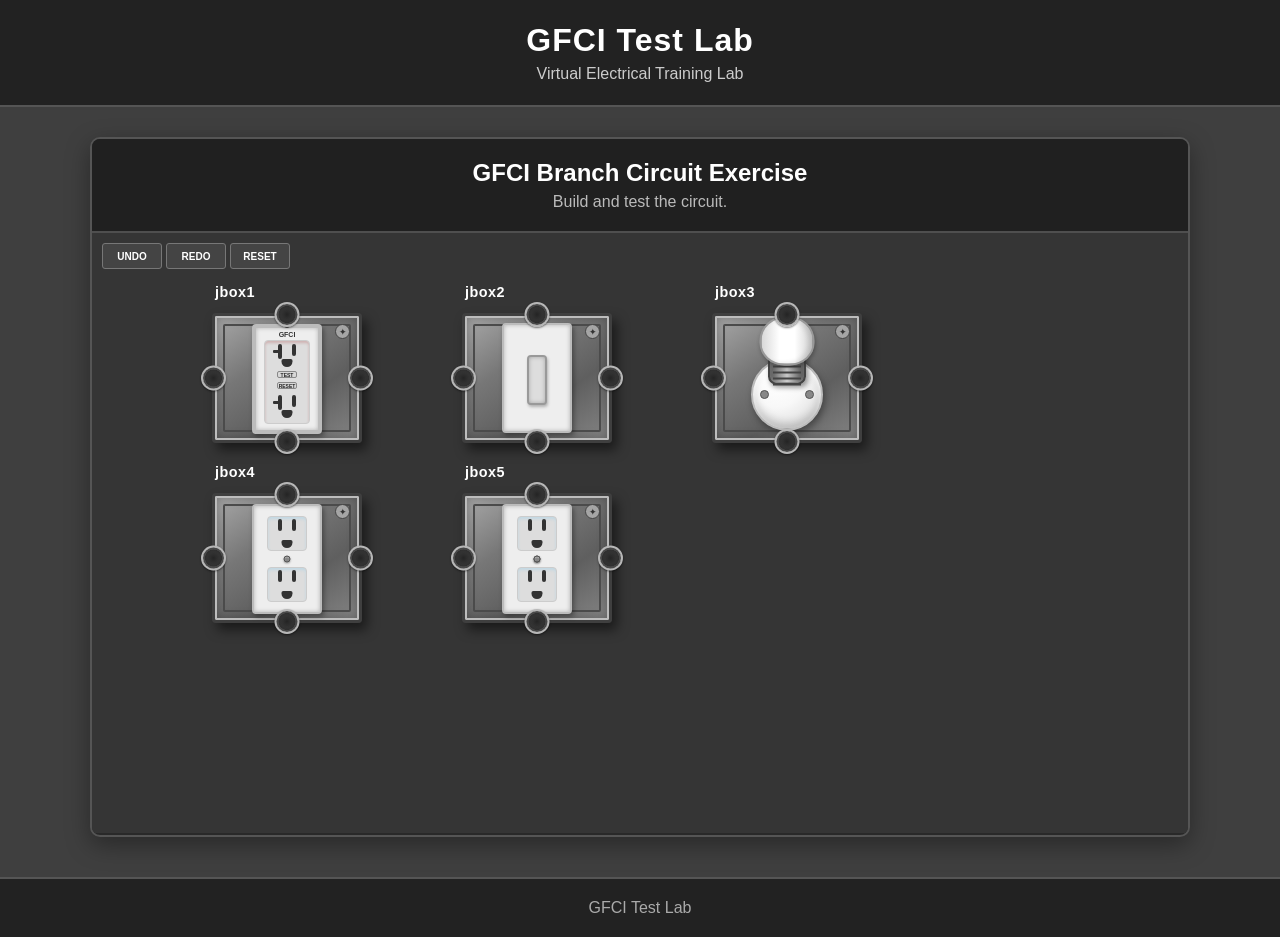
==== index.html @ c8ec90a7 "Rename gfci-test-lab.html to index.html" ====
<!DOCTYPE html> <html lang="en"> 
<head> 
<meta charset="UTF-8"> 
<meta name="viewport" content="width=device-width, initial-scale=1.0"> 
<title>GFCI Test Lab</title> 
<link rel="stylesheet" href="style.css"> 
</head> 

<body> 
<header class="site-header"> <div class="header-content">
<h1>GFCI Test Lab</h1>

<p>Virtual Electrical Training Lab</p>
</div> </header> <main class="lab-container"> 




<section class="lab-board">

   







<div class="lab-title">

    <h2>GFCI Branch Circuit Exercise</h2>

    <p>Build and test the circuit.</p>

</div>

<!-- Work Area Opening Div -->
<div class="work-area">

     <!-- UNDO / REDO CONTROLS -->
<div class="history-controls">

    <button id="undoButton" class="history-button">UNDO</button>
    <button id="redoButton" class="history-button">REDO</button>
    <button id="resetButton" class="history-button">RESET</button>

</div>

    <!-- CABLE LAYER -->
<div class="cable-layer" id="cableLayer"></div>



<!-- jbox1 Opening Div -->
    <div class="electrical-box" id="jbox1">

        <!-- jbox1 -->
        <div class="box-label"> jbox1 </div>

        <!-- jbox1 KNOCKOUTS -->
        <div class="knockout knockout-top"></div>

        <div class="knockout knockout-bottom"></div>

        <div class="knockout knockout-left"></div>

        <div class="knockout knockout-right"></div>

        <!-- GFCI Opening Div -->
        <div class="gfci">

            <!-- GFCI FACE Opening Div -->
            <div class="gfci-face">

                <!-- GFCI LABEL -->
                <div class="gfci-label">
                    GFCI
                </div>

                <!-- TOP RECEPTACLE -->
                <div class="gfci-receptacle gfci-top-receptacle">

                    <div class="slot slot-left"></div>

                    <div class="slot slot-right"></div>

                    <div class="ground-slot"></div>

                </div>

                <!-- BOTTOM RECEPTACLE -->
                <div class="gfci-receptacle gfci-bottom-receptacle">

                    <div class="slot slot-left"></div>

                    <div class="slot slot-right"></div>

                    <div class="ground-slot"></div>

                </div>

                <!-- TEST BUTTON -->
                <button class="gfci-button test-button">
                    TEST
                </button>

                <!-- RESET BUTTON -->
                <button class="gfci-button reset-button">
                    RESET
                </button>

                <!-- GFCI MOUNTING SCREWS -->
                <div class="gfci-screw gfci-screw-top"></div>

                <div class="gfci-screw gfci-screw-bottom"></div>

            <!-- GFCI FACE CLOSING DIV -->
            </div>

        <!-- GFCI CLOSING DIV -->
        </div>

<!-- jbox1 Closing Div --></div>





<!-- jbox2 Opening Div -->
    <div class="electrical-box" id="jbox2">

        <!-- BOX 2 LABEL -->
        <div class="box-label">
            jbox2
        </div>

        <!-- BOX 2 KNOCKOUTS -->
        <div class="knockout knockout-top"></div>

        <div class="knockout knockout-bottom"></div>

        <div class="knockout knockout-left"></div>

        <div class="knockout knockout-right"></div>

        <!-- SINGLE-POLE SWITCH Opening Div -->
        <div class="switch">

            <!-- SWITCH FACE Opening Div -->
            <div class="switch-face">

                <!-- SWITCH TOGGLE -->
                <div class="switch-toggle"></div>

                <!-- SWITCH MOUNTING SCREWS -->
                <div class="switch-screw switch-screw-top"></div>

                <div class="switch-screw switch-screw-bottom"></div>

            <!-- SWITCH FACE CLOSING DIV -->
            </div>
        <!-- SINGLE-POLE SWITCH Closing Div -->
        </div>
<!-- BOX 2 CLOSING DIV --></div>








<!-- jbox3 Opening Div -->
    <div class="electrical-box" id="jbox3">

        <!-- jbox3 LABEL -->
        <div class="box-label">
            jbox3
        </div>

        <!-- jbox3 KNOCKOUTS -->
        <div class="knockout knockout-top"></div>

        <div class="knockout knockout-bottom"></div>

        <div class="knockout knockout-left"></div>

        <div class="knockout knockout-right"></div>


        <!-- LIGHT FIXTURE Opening Div -->
        <div class="light-fixture">

            <!-- LIGHT FIXTURE FACE Opening Div -->
            <div class="light-fixture-face">
            
                <!-- Lamp-Socket -->
                <div class="lamp-socket"></div>

                <!-- LIGHT BULB -->
                <div class="light-bulb"></div>

            <!-- LIGHT FIXTURE FACE Closing Div -->
            </div>

        <!-- LIGHT FIXTURE Closing Div -->
        </div>

    <!-- jbox3 CLOSING DIV -->
    </div>





<!-- jbox4 Opening Div -->
<div class="electrical-box" id="jbox4">

        <!-- jbox4 LABEL -->
        <div class="box-label">
            jbox4
        </div>

        <!-- jbox4 KNOCKOUTS -->
        <div class="knockout knockout-top"></div>

        <div class="knockout knockout-bottom"></div>

        <div class="knockout knockout-left"></div>

        <div class="knockout knockout-right"></div>

        <!-- DUPLEX RECEPTACLE -->
        <div class="duplex-receptacle">

            <!-- DUPLEX FACE -->
            <div class="duplex-face">

            <!-- TOP RECEPTACLE -->
            <div class="duplex-opening duplex-top-opening">
                <div class="duplex-slot slot-left"></div>
                <div class="duplex-slot slot-right"></div>
                <div class="duplex-ground"></div>
            </div>

            <!-- BOTTOM RECEPTACLE -->
            <div class="duplex-opening duplex-bottom-opening">
                <div class="duplex-slot slot-left"></div>
                <div class="duplex-slot slot-right"></div>
                <div class="duplex-ground"></div>
            </div>

            <!-- MOUNTING SCREWS -->
            <div class="duplex-screw"></div>
        </div>

</div>
<!-- jbox4 Closing Div --></div>





<!-- jbox5 Opening Div -->
<div class="electrical-box" id="jbox5">

    <!-- jbox5 LABEL -->
    <div class="box-label">
            jbox5
    </div>

    <!-- jbox5 KNOCKOUTS -->
    <div class="knockout knockout-top"></div>

    <div class="knockout knockout-bottom"></div>

    <div class="knockout knockout-left"></div>

    <div class="knockout knockout-right"></div>

<!-- DUPLEX RECEPTACLE -->
        <div class="duplex-receptacle">

        <!-- DUPLEX FACE -->
        <div class="duplex-face">

        <!-- TOP RECEPTACLE -->
        <div class="duplex-opening duplex-top-opening">
            <div class="duplex-slot slot-left"></div>
            <div class="duplex-slot slot-right"></div>
            <div class="duplex-ground"></div>
        </div>

        <!-- BOTTOM RECEPTACLE -->
        <div class="duplex-opening duplex-bottom-opening">
            <div class="duplex-slot slot-left"></div>
            <div class="duplex-slot slot-right"></div>
            <div class="duplex-ground"></div>
        </div>

        <!-- MOUNTING SCREWS -->
        <div class="duplex-screw duplex-screw-top"></div>
        <div class="duplex-screw duplex-screw-bottom"></div>
    </div>

</div>


<!-- jbox5 CLOSING DIV --></div>


















<!-- CABLE MENU Opening Div --> <div class="cable-menu" id="cableMenu">


    <!-- CABLE MENU TITLE -->
    <div class="cable-menu-title">
        Cable Types
    </div>

    <!-- 14/2 NMB -->
    <button class="cable-option" data-cable="14-2-nmb">
        14/2 — NM-B Cable
    </button>

    <!-- 14/3 NMB -->
    <button class="cable-option" data-cable="14-3-nmb">
        14/3 — NM-B Cable
    </button>

    <!-- 12/2 NMB -->
    <button class="cable-option" data-cable="12-2-nmb">
        12/2 — NM-B Cable
    </button>

    <!-- 12/3 NMB -->
    <button class="cable-option" data-cable="12-3-nmb">
        12/3 — NM-B Cable
    </button>

    <!-- 10/2 NMB -->
    <button class="cable-option" data-cable="10-2-nmb">
        10/2 — NM-B Cable
    </button>

    <!-- 10/3 NMB -->
    <button class="cable-option" data-cable="10-3-nmb">
        10/3 — NM-B Cable
    </button>

    <!-- THHN -->
    <button class="cable-option" data-cable="thhn">
        THHN — Single Wire
    </button>

    <!-- THWN -->
    <button class="cable-option" data-cable="thwn">
        THWN — Single Wire
    </button>

    <!-- REMOVE CABLE -->
    <button class="cable-option cable-remove" data-cable="remove">
        Remove Cable
    </button>

<!-- CABLE MENU CLOSING DIV -->
</div>




</section> 

</main> 
<footer class="site-footer"> <p>GFCI Test Lab</p> </footer> 
<script src="script.js"></script> 
</body> 
</html>
---- style.css ----
* {
box-sizing: border-box;
margin: 0;
padding: 0;
}

html {
min-height: 100%;
}

body {
min-height: 100vh;
font-family: Arial, sans-serif;
background: #3f3f3f;
color: #ffffff;
overflow-x: hidden;
}

.site-header {
width: 100%;
padding: 22px 20px;
background: #222222;
border-bottom: 2px solid #555555;
text-align: center;
}

.header-content h1 {
font-size: 2rem;
letter-spacing: 1px;
}

.header-content p {
margin-top: 6px;
font-size: 1rem;
color: #cccccc;
}

.lab-container {
width: 100%;
padding: 30px 20px 40px;
}

.lab-board {
width: 100%;
max-width: 1100px;
min-height: 700px;
margin: 0 auto;
background: #292929;
border: 2px solid #555555;
border-radius: 10px;
box-shadow: 0 8px 25px rgba(0, 0, 0, 0.35);
overflow: hidden;
}

.lab-title {
padding: 20px;
background: #202020;
border-bottom: 2px solid #4f4f4f;
text-align: center;
}

.lab-title h2 {
font-size: 1.5rem;
}

.lab-title p {
margin-top: 6px;
color: #bbbbbb;
}

.work-area {
position: relative;
width: 100%;
min-height: 600px;
background: #353535;
}

.electrical-box {
position: absolute;
top: 100px;
left: 120px;
width: 150px;
height: 130px;

background: linear-gradient(
    145deg,
    #a9a9a9 0%,
    #777777 35%,
    #5f5f5f 65%,
    #858585 100%
);

border: 3px solid #3f3f3f;
border-radius: 4px;

box-shadow:
    inset 0 0 0 2px #bcbcbc,
    inset 0 0 12px rgba(0, 0, 0, 0.35),
    5px 7px 12px rgba(0, 0, 0, 0.5);

}

.electrical-box::before {
content: "";
position: absolute;
top: 8px;
left: 8px;
right: 8px;
bottom: 8px;
border: 2px solid #4b4b4b;
border-radius: 2px;
pointer-events: none;
}

.electrical-box::after {
content: "✦";
position: absolute;
top: 8px;
right: 9px;
width: 13px;
height: 13px;

display: flex;
align-items: center;
justify-content: center;

color: #333333;
font-size: 9px;
background: #a5a5a5;
border: 1px solid #444444;
border-radius: 50%;

}

.box-label {
position: absolute;
top: -32px;
left: 0;
font-size: 0.9rem;
font-weight: bold;
color: #ffffff;
letter-spacing: 0.5px;
}

.knockout {
position: absolute;
width: 25px;
height: 25px;

background: radial-gradient(
    circle,
    #242424 0%,
    #3b3b3b 55%,
    #606060 58%,
    #858585 70%,
    #404040 72%
);

border: 2px solid #b7b7b7;
border-radius: 50%;

box-shadow:
    inset 0 0 5px rgba(0, 0, 0, 0.9),
    0 1px 2px rgba(0, 0, 0, 0.5);

z-index: 2;

}

.knockout-top {
top: -14px;
left: 50%;
transform: translateX(-50%);
}

.knockout-bottom {
bottom: -14px;
left: 50%;
transform: translateX(-50%);
}

.knockout-left {
left: -14px;
top: 50%;
transform: translateY(-50%);
}

.knockout-right {
right: -14px;
top: 50%;
transform: translateY(-50%);
}

.site-footer {
width: 100%;
padding: 20px;
background: #222222;
border-top: 2px solid #555555;
text-align: center;
color: #aaaaaa;
}

@media (max-width: 768px) {

.site-header {
    padding: 18px 15px;
}

.header-content h1 {
    font-size: 1.7rem;
}

.header-content p {
    font-size: 0.9rem;
}

.lab-container {
    padding: 15px 10px 25px;
}

.lab-board {
    min-height: 650px;
    border-radius: 8px;
}

.lab-title {
    padding: 16px 10px;
}

.lab-title h2 {
    font-size: 1.2rem;
}

.lab-title p {
    font-size: 0.9rem;
}

.work-area {
    min-height: 550px;
}

.electrical-box {
left: 50%;
transform: translateX(-50%);
}

#jbox1 {
top: 80px;
}

#jbox2 {
top: 80px;
left: 50%;
}

}



/* =========================================================
   BOX POSITIONING
========================================================= */
#jbox1 {
    top: 80px;
    left: 120px;
}

#jbox2 {
    top: 80px;
    left: 370px;
}

#jbox3 {
    top: 80px;
    left: 620px;
}

#jbox4 {
    top: 260px;
    left: 120px;
}

#jbox5 {
    top: 260px;
    left: 370px;
}





/* =========================================================
   SWITCH
========================================================= */
.switch {
    position: absolute;
    top: 50%;
    left: 50%;
    transform: translate(-50%, -50%);
}

.switch-face {
    position: relative;
    width: 70px;
    height: 110px;
    margin: 0 auto; /* This centers the receptacle in box */
    background: #eeeeee;
    border: 2px solid #bcbcbc;
    border-radius: 4px;
    box-shadow:
        inset 0 0 4px rgba(0, 0, 0, 0.25),
        2px 3px 5px rgba(0, 0, 0, 0.35);
}

/* SWITCH TOGGLE */
.switch-toggle {
position: absolute;
top: 30px;
left: 50%;
width: 20px;
height: 50px;
transform: translateX(-50%);
background: #dddddd;
border: 2px solid #999999;
border-radius: 4px;
box-shadow:
inset 0 0 4px rgba(0, 0, 0, 0.25),
1px 2px 3px rgba(0, 0, 0, 0.25);
cursor: pointer;
transition: transform 0.15s ease;
}


/* SWITCH ON STATE */
.switch-toggle.switch-on {
transform: translateX(-50%) translateY(8px);
}


/* SWITCH MOUNTING SCREWS */
.switch-screw {
    position: absolute;
    left: 50%;
    width: 6px;
    height: 6px;
    transform: translateX(-50%);
    background: #888888;
    border: 1px solid #555555;
    border-radius: 50%;
}


.switch-screw-top {
    top: -6px;
}

.switch-screw-bottom {
    bottom: -6px;
}





/* =========================================================
   PORCELAIN LIGHT FIXTURE
========================================================= */
.light-fixture {
    position: absolute;
    top: 50%;
    left: 50%;
    width: 90px;
    height: 105px;
    transform: translate(-50%, -50%);
    z-index: 1;
}

/* PORCELAIN BASE */
.light-fixture-face {
    position: absolute;
    bottom: 0;
    left: 50%;
    width: 72px;
    height: 72px;
    transform: translateX(-50%);
    background: radial-gradient(
        circle at 35% 30%,
        #ffffff 0%,
        #f8f8f8 40%,
        #e5e5e5 70%,
        #cfcfcf 100%
    );
    border: 2px solid #bcbcbc;
    border-radius: 50%;
    box-shadow:
        inset 0 3px 5px rgba(255, 255, 255, 0.9),
        inset 0 -5px 8px rgba(0, 0, 0, 0.18),
        2px 4px 7px rgba(0, 0, 0, 0.35);
}


/* PROCELAIN MOUNTING SCREWS */
.light-fixture-face::before,

.light-fixture-face::after {
    content: "";
    position: absolute;
    top: 50%;
    width: 7px;
    height: 7px;
    transform: translateY(-50%);
    background: #888888;
    border: 1px solid #555555;
    border-radius: 50%;
}

.light-fixture-face::before {
    left: 7px;
}

.light-fixture-face::after {
    right: 7px;
}

/* METAL LAMP SOCKET */
.lamp-socket {
    position: absolute;
    top: -4px;
    left: 50%;
    width: 38px;
    height: 28px;
    transform: translateX(-50%);
    background: linear-gradient(
        to right,
        #4d4d4d 0%,
        #8f8f8f 25%,
        #c8c8c8 50%,
        #888888 75%,
        #484848 100%
    );
    border: 2px solid #444444;
    border-radius: 5px 5px 8px 8px;
    box-shadow:
        inset 0 0 5px rgba(255, 255, 255, 0.35),
        2px 3px 5px rgba(0, 0, 0, 0.4);
}


/* SOCKET THREADS */
.lamp-socket::before {
    content: "";
    position: absolute;
    left: 3px;
    right: 3px;
    top: 7px;
    height: 2px;
    background: #444444;
    box-shadow:
        0 6px 0 #444444,
        0 12px 0 #444444,
        0 18px 0 #444444;
}





/* =========================================================
   LIGHT BULB
========================================================= */
.light-bulb {
    position: absolute;
    top: -45px;
    left: 50%;
    width: 55px;
    height: 50px;
    transform: translateX(-50%);
    background: linear-gradient(
        to right,
        #d8d8d8 0%,
        #ffffff 35%,
        #ffffff 65%,
        #d0d0d0 100%
    );
    border: 2px solid #999999;
    border-radius: 50% 50% 45% 45%;
    box-shadow:
        inset -4px 0 5px rgba(0, 0, 0, 0.12),
        1px 2px 4px rgba(0, 0, 0, 0.3);
}

/* LIGHT ON */
.light-bulb.light-on {
box-shadow:
0 0 10px rgba(255, 255, 255, 0.9),
0 0 20px rgba(255, 255, 200, 0.8),
0 0 35px rgba(255, 255, 150, 0.7);
}





/* =========================================================
SELECTED KNOCKOUT
========================================================= */
.knockout.knockout-selected {
box-shadow: 0 0 0 3px #32c5ff;
}





/* =========================================================
   SECOND KNOCKOUT HINT
========================================================= */
.knockout.connection-hint {
    animation: knockout-pulse 1.2s ease-in-out infinite;
}
@keyframes knockout-pulse {
    0%, 100% {
        box-shadow:
            0 0 0 0 rgba(50, 197, 255, 0);
    }
    50% {
        box-shadow:
            0 0 0 4px rgba(50, 197, 255, 0.45);
    }

}





/* =========================================================
   CABLE SELECTION MENU
========================================================= */
.cable-menu {
    display: none;
    position: absolute;
    z-index: 100;
    padding: 10px;
    background: #3b3b3c;
    border: 1px solid #32c5ff;
    border-radius: 5px;
    max-height: 400px;
    overflow-y: auto;
}

.cable-option {
    display: block;
    width: 150px;
    margin-bottom: 6px;
    padding: 7px;
    cursor: pointer;
    box-sizing: border-box;
}





/* =========================================================
   INSTALLED CABLE
========================================================= */
.installed-cable {
    position: absolute;
    height: 8px;
    background: #080808;
    border: 1px solid #32c5ff;
    border-radius: 5px;
    transform-origin: left center;
    pointer-events: auto;
}





/* =========================================================
   14/2 NM-B CABLE
========================================================= */
.installed-cable[class~="14-2-nmb"] {
    height: 18px;
    background: #f4f4f4;
    border: 2px solid #b8b8b8;
    border-radius: 10px;
    box-shadow:
    inset 0 2px 3px rgba(255, 255, 255, 0.9),
    0 1px 2px rgba(0, 0, 0, 0.25);
    overflow: hidden;
}

/* 14/2 PRINTING OVER COPPER */
.installed-cable[class~="14-2-nmb"]::before {
    content: "14/2    14/2    14/2    14/2    14/2    14/2";
    position: absolute;
    left: 0;
    top: 50%;
    width: 100%;
    transform: translateY(-50%);
    white-space: nowrap;
    color: #111111;
    font-family: Arial, Helvetica, sans-serif;
    font-size: 9px;
    font-weight: 700;
    letter-spacing: 1px;
    line-height: 18px;
    text-shadow: none;
    z-index: 3;
    pointer-events: none;
}

/* COPPER GROUNDING WIRE — HIDDEN */
.installed-cable[class~="14-2-nmb"]::after {
    display: none;
}





/* =========================================================
   14/3 NM-B CABLE
========================================================= */
.installed-cable[class~="14-3-nmb"] {
    height: 18px;
    background: #f4f4f4;
    border: 2px solid #b8b8b8;
    border-radius: 10px;
    box-shadow:
        inset 0 2px 3px rgba(255, 255, 255, 0.9),
        inset 0 -2px 3px rgba(0, 0, 0, 0.18),
        0 1px 2px rgba(0, 0, 0, 0.25);
    overflow: hidden;
}

/* 14/3 CABLE PRINTING */
.installed-cable[class~="14-3-nmb"]::before {
    content: "14/3    14/3    14/3    14/3    14/3    14/3";
    position: absolute;
    left: 0;
    top: 50%;
    width: 100%;
    transform: translateY(-50%);
    white-space: nowrap;
    color: #111111;
    font-family: Arial, Helvetica, sans-serif;
    font-size: 9px;
    font-weight: 700;
    letter-spacing: 1px;
    line-height: 18px;
    text-shadow: none;
    z-index: 3;
    pointer-events: none;
}





/* =========================================================
   12/2 NM-B CABLE
========================================================= */
.installed-cable[class~="12-2-nmb"] {
    height: 18px;
    background: #e1e73b;
    border: 2px solid #b8b8b8;
    border-radius: 10px;
    box-shadow:
        inset 0 2px 3px rgba(255, 255, 255, 0.9),
        inset 0 -2px 3px rgba(0, 0, 0, 0.18),
        0 1px 2px rgba(0, 0, 0, 0.25);
    overflow: hidden;
}

/* 12/2 CABLE PRINTING */
.installed-cable[class~="12-2-nmb"]::before {
    content: "12/2    12/2    12/2    12/2    12/2    12/2";
    position: absolute;
    left: 0;
    top: 50%;
    width: 100%;
    transform: translateY(-50%);
    white-space: nowrap;
    color: #111111;
    font-family: Arial, Helvetica, sans-serif;
    font-size: 9px;
    font-weight: 700;
    letter-spacing: 1px;
    line-height: 18px;
    text-shadow: none;
    z-index: 3;
    pointer-events: none;
}





/* =========================================================
   12/3 NM-B CABLE
========================================================= */
.installed-cable[class~="12-3-nmb"] {
    height: 18px;
    background: #e1e73b;
    border: 2px solid #b8b8b8;
    border-radius: 10px;
    box-shadow:
        inset 0 2px 3px rgba(255, 255, 255, 0.9),
        inset 0 -2px 3px rgba(0, 0, 0, 0.18),
        0 1px 2px rgba(0, 0, 0, 0.25);
    overflow: hidden;
}

/* 12/3 CABLE PRINTING */
.installed-cable[class~="12-3-nmb"]::before {
    content: "12/3    12/3    12/3    12/3    12/3    12/3";
    position: absolute;
    left: 0;
    top: 50%;
    width: 100%;
    transform: translateY(-50%);
    white-space: nowrap;
    color: #111111;
    font-family: Arial, Helvetica, sans-serif;
    font-size: 9px;
    font-weight: 700;
    letter-spacing: 1px;
    line-height: 18px;
    text-shadow: none;
    z-index: 3;
    pointer-events: none;
}





/* =========================================================
   10/2 NM-B CABLE
========================================================= */
.installed-cable[class~="10-2-nmb"] {
    height: 18px;
    background: #f6ba08;
    border: 2px solid #b8b8b8;
    border-radius: 10px;
    box-shadow:
        inset 0 2px 3px rgba(255, 255, 255, 0.9),
        inset 0 -2px 3px rgba(0, 0, 0, 0.18),
        0 1px 2px rgba(0, 0, 0, 0.25);
    overflow: hidden;
}





/* =========================================================
   10/2 CABLE PRINTING
========================================================= */
.installed-cable[class~="10-2-nmb"]::before {
    content: "10/2    10/2    10/2    10/2    10/2    10/2";
    position: absolute;
    left: 0;
    top: 50%;
    width: 100%;
    transform: translateY(-50%);
    white-space: nowrap;
    color: #111111;
    font-family: Arial, Helvetica, sans-serif;
    font-size: 9px;
    font-weight: 700;
    letter-spacing: 1px;
    line-height: 18px;
    text-shadow: none;

    z-index: 3;
    pointer-events: none;
}





/* =========================================================
   10/3 NM-B CABLE
========================================================= */
.installed-cable[class~="10-3-nmb"] {
    height: 18px;
    background: #f6ba08;
    border: 2px solid #b8b8b8;
    border-radius: 10px;
    box-shadow:
        inset 0 2px 3px rgba(255, 255, 255, 0.9),
        inset 0 -2px 3px rgba(0, 0, 0, 0.18),
        0 1px 2px rgba(0, 0, 0, 0.25);
    overflow: hidden;
}





/* =========================================================
   10/3 CABLE PRINTING
========================================================= */
.installed-cable[class~="10-3-nmb"]::before {
    content: "10/3    10/3    10/3    10/3    10/3    10/3";
    position: absolute;
    left: 0;
    top: 50%;
    width: 100%;
    transform: translateY(-50%);
    white-space: nowrap;
    color: #111111;
    font-family: Arial, Helvetica, sans-serif;
    font-size: 9px;
    font-weight: 700;
    letter-spacing: 1px;
    line-height: 18px;
    text-shadow: none;
    z-index: 3;
    pointer-events: none;
}





/* =========================================================
   GFCI RECEPTACLE
========================================================= */
.gfci {
    position: absolute;
    top: 8px;
    left: 50%;
    
    transform: translateX(-50%);
}

/* < - - - - - GFCI FACE - - - - - > */
.gfci-face {
    position: relative;

    width: 70px;
    height: 110px;
    margin: 0 auto; /* This centers the receptacle in box */
    background: #eeeeee;

    border: 4px solid #bcbcbc;

    border-radius: 4px;

    box-shadow:
        inset 0 0 4px rgba(0, 0, 0, 0.25),
        2px 3px 5px rgba(0, 0, 0, 0.35);
}

/* < - - - - - GFCI LABEL - - - - - > */
.gfci-label {
    position: absolute;
    top: 3px;
    left: 0;
    width: 100%;
    text-align: center;
    font-size: 7px;
    font-weight: bold;
    color: #333333;
}

/* < - - - - - GFCI RECEPTACLE OPENINGS - - - - - > */
.gfci-receptacle {
    position: absolute;
    left: 50%;
    width: 34px;
    height: 26px;
    transform: translateX(-50%);
    background: transparent;
    border: none;
    border-radius: 0;
}

/* TOP OPENING */
.gfci-top-receptacle {
    top: 14px;
}

/* BOTTOM OPENING */
.gfci-bottom-receptacle {
    top: 65px;
}

/* SINGLE BORDER AROUND BOTH OPENINGS */
.gfci-face::before {
    content: "";
    position: absolute;
    top: 12px;
    left: 50%;
    width: 44px;
    height: 82px;
    transform: translateX(-50%);
    border: 1px solid #cccccc;
    border-radius: 4px;
    background: #dddddd;
    box-shadow:
        inset 0 2px 3px rgba(151, 4, 4, 0.2);
    z-index: 0;
}

/* < - - - - - GFCI NEUTRAL / HOT PRONG SLOTS - - - - - > */
.slot {
    position: absolute;
    top: 2px;
    width: 4px;
    background: #333333;
    border-radius: 2px;
}

/* Neutral — LEFT — longer */
.slot-left {
    left: 8px;
    height: 15px;
}

/* Horizontal line on neutral slot */
.slot-left::after {
    content: "";
    position: absolute;
    top: 6px;
    left: -5px;
    width: 8px;
    height: 3px;
    background: #333333;
    border-radius: 1px;
}

/* Hot — RIGHT — shorter */
.slot-right {
    right: 8px;
    height: 12px;
}

/* < - - - - - GFCI GROUND SLOT - - - - - > */
.ground-slot {
    position: absolute;
    bottom: 1px;
    left: 50%;
    width: 11px;
    height: 8px;
    transform: translateX(-50%);
    background: #333333;
    border-radius: 2px 2px 6px 6px;
}

/* < - - - - - GFCI TEST / RESET BUTTONS - - - - - > */
.gfci-button {
    position: absolute;
    left: 50%;
    width: 20px;
    height: 7px;
    transform: translateX(-50%);
    padding: 0;
    border: 1px solid #888888;
    border-radius: 2px;
    background: #d8d8d8;
    color: #222222;
    font-size: 5px;
    font-weight: bold;
    cursor: default;
}

.test-button {
    top: 43px;
}

.reset-button {
    top: 54px;
}

/* < - - - - - GFCI MOUNTING SCREWS - - - - - > */
.gfci-screw {
    position: absolute;
    left: 50%;
    width: 6px;
    height: 6px;
    transform: translateX(-50%);
    background: #888888;
    border: 1px solid #555555;
    border-radius: 50%;
}

.gfci-screw-top {
    top: -6px;
}

.gfci-screw-bottom {
    bottom: -6px;
}





/* =========================================================
   DUPLEX RECEPTACLE
========================================================= */
.duplex-receptacle {
    position: absolute;
    top: 8px;
    left: 50%;
    transform: translateX(-50%);
}

/* < - - - - - DUPLEX FACE - - - - - > */
.duplex-face {
    position: relative;
    width: 70px;
    height: 110px;
    margin: 0 auto; /* This centers the receptacle in box */
    background: #eeeeee;
    border: 2px solid #bcbcbc;
    border-radius: 4px;
    box-shadow:
        inset 0 0 4px rgba(0, 0, 0, 0.25),
        2px 3px 5px rgba(0, 0, 0, 0.35);
}

/* < - - - - - DUPLEX OPENINGS - - - - - > */
.duplex-opening {
    position: absolute;
    left: 50%;
    width: 40px;
    height: 35px;
    transform: translateX(-50%);
    background: #dddddd; 
    border: 1px solid #cccccc;
    border-radius: 4px;
    box-shadow:
        inset 0 2px 3px rgba(83, 198, 255, 0.2);
}  

.duplex-top-opening {
    top: 10px;
}

.duplex-bottom-opening {
    bottom: 10px;
}

/* < - - - - - DUPLEX NEUTRAL / HOT SLOTS - - - - - */
.duplex-slot {
    position: absolute;
    top: 2px;
    background: #333333;
    border-radius: 2px;
}

/* Neutral — LEFT — longer */
.duplex-opening .slot-left {
    left: 10px;
    width: 4px;
    height: 12px;
}

/* Remove GFCI T-slot */
.duplex-opening .slot-left::after {
    display: none;
}

/* Hot — RIGHT — shorter */
.duplex-opening .slot-right {
    right: 10px;
    width: 4px;
    height: 12px;
}

/* < - - - - - DUPLEX GROUND SLOT - - - - - */
.duplex-ground {
    position: absolute;
    bottom: 2px;
    left: 50%;
    width: 11px;
    height: 8px;
    transform: translateX(-50%);
    background: #333333;
    border-radius: 2px 2px 6px 6px;
}


/* < - - - - - DUPLEX MOUNTING SCREWS - - - - - > */
.duplex-screw {
    position: absolute;
    top: 50%;
    left: 50%;
    width: 7px;
    height: 7px;
    transform: translate(-50%, -50%);
    background: #888888;
    border: 1px solid #555555;
    border-radius: 50%;
    box-shadow:
        inset 0 1px 1px rgba(255, 255, 255, 0.35),
        0 1px 2px rgba(0, 0, 0, 0.3);
}





/* =========================================================
   UNDO / REDO CONTROLS
========================================================= */
.history-controls {
    position: absolute;
    top: 10px;
    left: 10px;
    z-index: 200;
    display: flex;
    gap: 4px;
}

.history-button {
    width: 60px;
    height: 26px;
    padding: 0;
    background: #444444;
    color: #ffffff;
    border: 1px solid #777777;
    border-radius: 3px;
    font-size: 10px;
    font-weight: bold;
    line-height: 26px;
    text-align: center;
    cursor: pointer;
}

.history-button:hover {
    background: #555555;
}
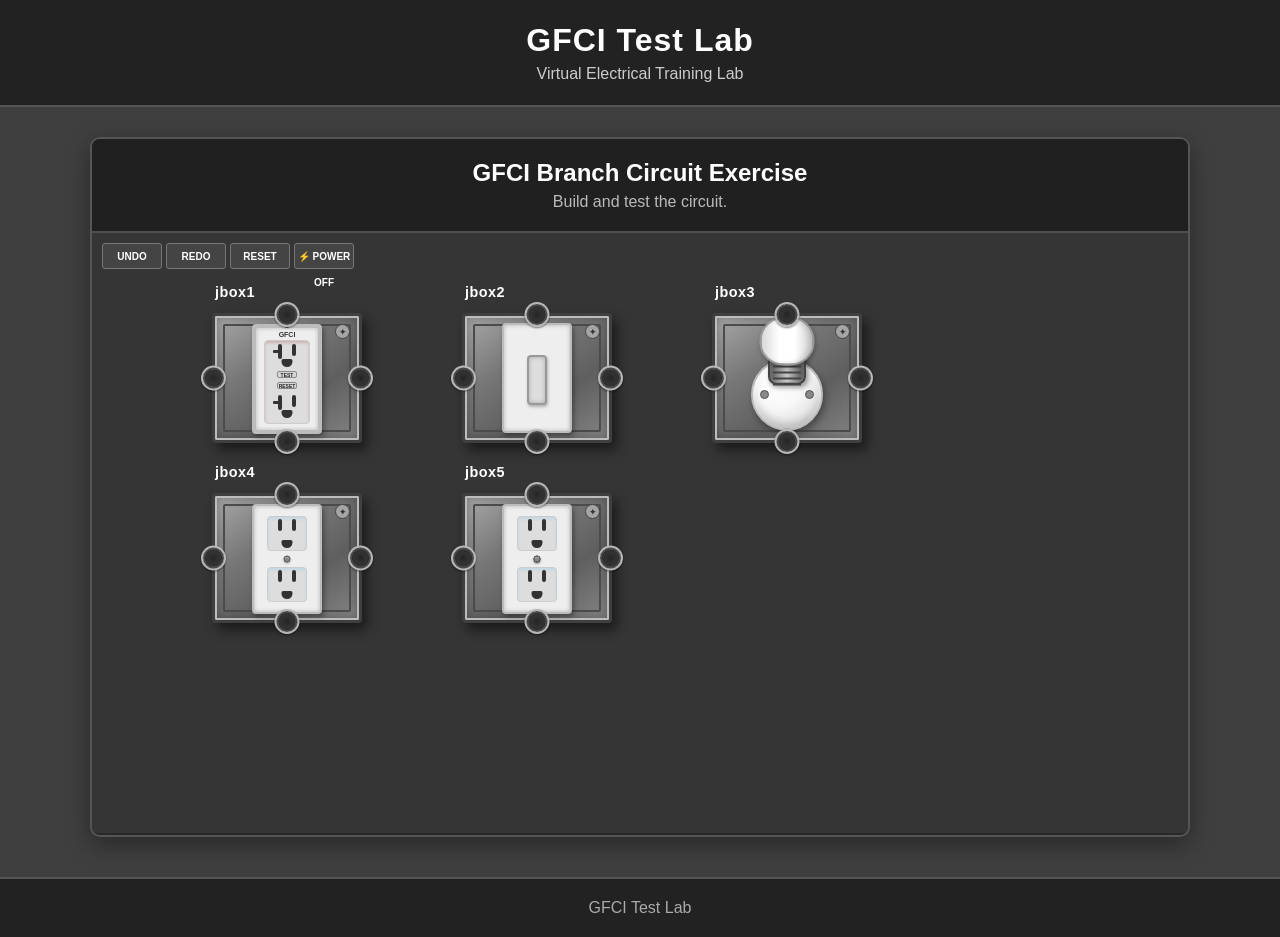
==== commit 74a10f7a: "Update undo/redo controls and add power button" ====
--- a/index.html
+++ b/index.html
@@ -37,14 +37,34 @@
 <!-- Work Area Opening Div -->
 <div class="work-area">
 
-     <!-- UNDO / REDO CONTROLS -->
+     <!-- UNDO / REDO / POWER CONTROLS -->
 <div class="history-controls">
 
-    <button id="undoButton" class="history-button">UNDO</button>
-    <button id="redoButton" class="history-button">REDO</button>
-    <button id="resetButton" class="history-button">RESET</button>
+    <button id="undoButton" class="history-button">
+        UNDO
+    </button>
+
+    <button id="redoButton" class="history-button">
+        REDO
+    </button>
+
+    <button id="resetButton" class="history-button">
+        RESET
+    </button>
+
+<button id="powerButton" class="history-button power-off">
+    ⚡ POWER OFF
+</button>
 
 </div>
+
+
+
+
+
+
+
+
 
     <!-- CABLE LAYER -->
 <div class="cable-layer" id="cableLayer"></div>
--- a/style.css
+++ b/style.css
@@ -544,7 +544,7 @@
     padding: 10px;
     background: #3b3b3c;
     border: 1px solid #32c5ff;
-    border-radius: 5px;
+    border-radius: 0px; /* change from 5 to 0 = square off cables */
     max-height: 400px;
     overflow-y: auto;
 }
@@ -570,7 +570,7 @@
     height: 8px;
     background: #080808;
     border: 1px solid #32c5ff;
-    border-radius: 5px;
+    border-radius:  0px; /* change from 5 to 0 = square off cables */
     transform-origin: left center;
     pointer-events: auto;
 }
@@ -586,16 +586,15 @@
     height: 18px;
     background: #f4f4f4;
     border: 2px solid #b8b8b8;
-    border-radius: 10px;
+    border-radius:  0px; /* change from 5 to 0 = square off cables */
     box-shadow:
     inset 0 2px 3px rgba(255, 255, 255, 0.9),
     0 1px 2px rgba(0, 0, 0, 0.25);
     overflow: hidden;
 }
-
 /* 14/2 PRINTING OVER COPPER */
 .installed-cable[class~="14-2-nmb"]::before {
-    content: "14/2    14/2    14/2    14/2    14/2    14/2";
+    content: var(--cable-label, "14/2");
     position: absolute;
     left: 0;
     top: 50%;
@@ -612,7 +611,6 @@
     z-index: 3;
     pointer-events: none;
 }
-
 /* COPPER GROUNDING WIRE — HIDDEN */
 .installed-cable[class~="14-2-nmb"]::after {
     display: none;
@@ -629,17 +627,16 @@
     height: 18px;
     background: #f4f4f4;
     border: 2px solid #b8b8b8;
-    border-radius: 10px;
+    border-radius:  0px; /* change from 5 to 0 = square off cables */
     box-shadow:
         inset 0 2px 3px rgba(255, 255, 255, 0.9),
         inset 0 -2px 3px rgba(0, 0, 0, 0.18),
         0 1px 2px rgba(0, 0, 0, 0.25);
     overflow: hidden;
 }
-
 /* 14/3 CABLE PRINTING */
 .installed-cable[class~="14-3-nmb"]::before {
-    content: "14/3    14/3    14/3    14/3    14/3    14/3";
+    content: var(--cable-label, "14/3");
     position: absolute;
     left: 0;
     top: 50%;
@@ -668,17 +665,16 @@
     height: 18px;
     background: #e1e73b;
     border: 2px solid #b8b8b8;
-    border-radius: 10px;
+    border-radius:  0px; /* change from 5 to 0 = square off cables */
     box-shadow:
         inset 0 2px 3px rgba(255, 255, 255, 0.9),
         inset 0 -2px 3px rgba(0, 0, 0, 0.18),
         0 1px 2px rgba(0, 0, 0, 0.25);
     overflow: hidden;
 }
-
 /* 12/2 CABLE PRINTING */
 .installed-cable[class~="12-2-nmb"]::before {
-    content: "12/2    12/2    12/2    12/2    12/2    12/2";
+    content: var(--cable-label, "12/2");
     position: absolute;
     left: 0;
     top: 50%;
@@ -707,17 +703,16 @@
     height: 18px;
     background: #e1e73b;
     border: 2px solid #b8b8b8;
-    border-radius: 10px;
+    border-radius:  0px; /* change from 5 to 0 = square off cables */
     box-shadow:
         inset 0 2px 3px rgba(255, 255, 255, 0.9),
         inset 0 -2px 3px rgba(0, 0, 0, 0.18),
         0 1px 2px rgba(0, 0, 0, 0.25);
     overflow: hidden;
 }
-
 /* 12/3 CABLE PRINTING */
 .installed-cable[class~="12-3-nmb"]::before {
-    content: "12/3    12/3    12/3    12/3    12/3    12/3";
+    content: var(--cable-label, "12/3");
     position: absolute;
     left: 0;
     top: 50%;
@@ -746,69 +741,16 @@
     height: 18px;
     background: #f6ba08;
     border: 2px solid #b8b8b8;
-    border-radius: 10px;
+    border-radius:  0px; /* change from 5 to 0 = square off cables */
     box-shadow:
         inset 0 2px 3px rgba(255, 255, 255, 0.9),
         inset 0 -2px 3px rgba(0, 0, 0, 0.18),
         0 1px 2px rgba(0, 0, 0, 0.25);
     overflow: hidden;
 }
-
-
-
-
-
-/* =========================================================
-   10/2 CABLE PRINTING
-========================================================= */
+/* 10/2 CABLE PRINTING */
 .installed-cable[class~="10-2-nmb"]::before {
-    content: "10/2    10/2    10/2    10/2    10/2    10/2";
-    position: absolute;
-    left: 0;
-    top: 50%;
-    width: 100%;
-    transform: translateY(-50%);
-    white-space: nowrap;
-    color: #111111;
-    font-family: Arial, Helvetica, sans-serif;
-    font-size: 9px;
-    font-weight: 700;
-    letter-spacing: 1px;
-    line-height: 18px;
-    text-shadow: none;
-
-    z-index: 3;
-    pointer-events: none;
-}
-
-
-
-
-
-/* =========================================================
-   10/3 NM-B CABLE
-========================================================= */
-.installed-cable[class~="10-3-nmb"] {
-    height: 18px;
-    background: #f6ba08;
-    border: 2px solid #b8b8b8;
-    border-radius: 10px;
-    box-shadow:
-        inset 0 2px 3px rgba(255, 255, 255, 0.9),
-        inset 0 -2px 3px rgba(0, 0, 0, 0.18),
-        0 1px 2px rgba(0, 0, 0, 0.25);
-    overflow: hidden;
-}
-
-
-
-
-
-/* =========================================================
-   10/3 CABLE PRINTING
-========================================================= */
-.installed-cable[class~="10-3-nmb"]::before {
-    content: "10/3    10/3    10/3    10/3    10/3    10/3";
+    content: var(--cable-label, "10/2");
     position: absolute;
     left: 0;
     top: 50%;
@@ -831,13 +773,50 @@
 
 
 /* =========================================================
+   10/3 NM-B CABLE
+========================================================= */
+.installed-cable[class~="10-3-nmb"] {
+    height: 18px;
+    background: #f6ba08;
+    border: 2px solid #b8b8b8;
+    border-radius:  0px; /* change from 5 to 0 = square off cables */
+    box-shadow:
+        inset 0 2px 3px rgba(255, 255, 255, 0.9),
+        inset 0 -2px 3px rgba(0, 0, 0, 0.18),
+        0 1px 2px rgba(0, 0, 0, 0.25);
+    overflow: hidden;
+}
+/* 10/3 CABLE PRINTING */
+.installed-cable[class~="10-3-nmb"]::before {
+    content: var(--cable-label, "10/3");
+    position: absolute;
+    left: 0;
+    top: 50%;
+    width: 100%;
+    transform: translateY(-50%);
+    white-space: nowrap;
+    color: #111111;
+    font-family: Arial, Helvetica, sans-serif;
+    font-size: 9px;
+    font-weight: 700;
+    letter-spacing: 1px;
+    line-height: 18px;
+    text-shadow: none;
+    z-index: 3;
+    pointer-events: none;
+}
+
+
+
+
+
+/* =========================================================
    GFCI RECEPTACLE
 ========================================================= */
 .gfci {
     position: absolute;
     top: 8px;
     left: 50%;
-    
     transform: translateX(-50%);
 }
 
@@ -849,11 +828,8 @@
     height: 110px;
     margin: 0 auto; /* This centers the receptacle in box */
     background: #eeeeee;
-
     border: 4px solid #bcbcbc;
-
     border-radius: 4px;
-
     box-shadow:
         inset 0 0 4px rgba(0, 0, 0, 0.25),
         2px 3px 5px rgba(0, 0, 0, 0.35);
@@ -1145,7 +1121,78 @@
 
 
 
-
-
-
-
+/* =========================================================
+   CABLE MENU — MOBILE SCROLL
+========================================================= */
+
+@media (max-width: 600px) {
+
+    #cableMenu {
+        max-height: 70vh;
+        overflow-y: auto;
+        overflow-x: hidden;
+
+        box-sizing: border-box;
+    }
+
+    #cableMenu::-webkit-scrollbar {
+        width: 7px;
+    }
+
+    #cableMenu::-webkit-scrollbar-thumb {
+        background: #888;
+        border-radius: 4px;
+    }
+
+    #cableMenu::-webkit-scrollbar-track {
+        background: #222;
+    }
+
+}
+
+
+
+
+/* =========================================================
+   SELECTED CABLE GLOW
+========================================================= */
+
+.installed-cable.cable-selected {
+    box-shadow:
+        0 0 5px #ffffff,
+        0 0 10px #32c5ff,
+        0 0 16px #32c5ff;
+
+    z-index: 20;
+}
+
+
+
+
+
+
+
+
+
+
+
+
+#cableLayer {
+    position: absolute;
+    inset: 0;
+    z-index: 1;
+}
+
+.electrical-box {
+    z-index: 5;
+}
+
+.knockout {
+    z-index: 20;
+    cursor: pointer;
+    pointer-events: auto;
+}
+
+.installed-cable {
+    pointer-events: auto;
+}
